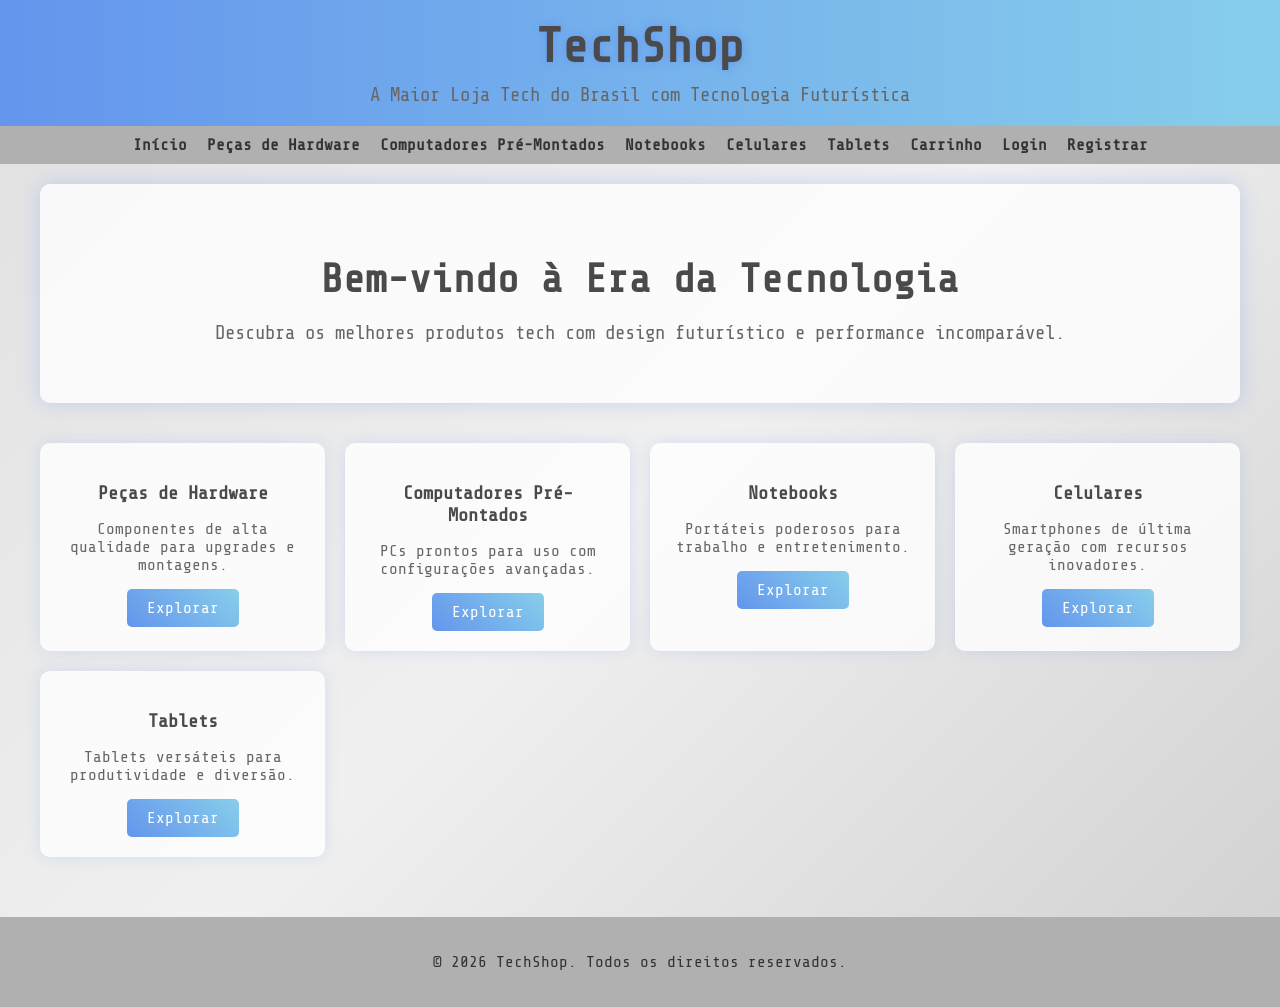
==== index.html @ fea6d9d9 "site semi pronto" ====
<!doctype html>
<html lang="pt-br">
  <head>
    <meta charset="UTF-8" />
    <meta name="viewport" content="width=device-width, initial-scale=1.0" />
    <title>TechShop - Maior Loja Tech do Brasil</title>
    <link rel="stylesheet" href="style.css">
    <link href="https://fonts.googleapis.com/css2?family=Share+Tech+Mono&display=swap" rel="stylesheet">
  </head>
  <body>
    <header>
      <h1>TechShop</h1>
      <p>A Maior Loja Tech do Brasil com Tecnologia Futurística</p>
    </header>
    <nav>
      <ul>
        <li><a href="index.html">Início</a></li>
        <li><a href="peças.html">Peças de Hardware</a></li>
        <li><a href="pc.html">Computadores Pré-Montados</a></li>
        <li><a href="note.html">Notebooks</a></li>
        <li><a href="cell.html">Celulares</a></li>
        <li><a href="tblt.html">Tablets</a></li>
        <li><a href="cart.html">Carrinho</a></li>
        <li><a href="login.html">Login</a></li>
        <li><a href="register.html">Registrar</a></li>
      </ul>
    </nav>
    <main>
      <section class="hero">
        <h2>Bem-vindo à Era da Tecnologia</h2>
        <p>Descubra os melhores produtos tech com design futurístico e performance incomparável.</p>
      </section>
      <section class="categories">
        <div class="category">
          <h3>Peças de Hardware</h3>
          <p>Componentes de alta qualidade para upgrades e montagens.</p>
          <a href="peças.html">Explorar</a>
        </div>
        <div class="category">
          <h3>Computadores Pré-Montados</h3>
          <p>PCs prontos para uso com configurações avançadas.</p>
          <a href="pc.html">Explorar</a>
        </div>
        <div class="category">
          <h3>Notebooks</h3>
          <p>Portáteis poderosos para trabalho e entretenimento.</p>
          <a href="note.html">Explorar</a>
        </div>
        <div class="category">
          <h3>Celulares</h3>
          <p>Smartphones de última geração com recursos inovadores.</p>
          <a href="cell.html">Explorar</a>
        </div>
        <div class="category">
          <h3>Tablets</h3>
          <p>Tablets versáteis para produtividade e diversão.</p>
          <a href="tblt.html">Explorar</a>
        </div>
      </section>
    </main>
    <footer>
      <p>&copy; 2026 TechShop. Todos os direitos reservados.</p>
    </footer>
  </body>
</html>
---- style.css ----
body {
    font-family: 'Share Tech Mono', monospace;
    margin: 0;
    padding: 0;
    background: linear-gradient(135deg, #e0e0e0, #f0f0f0, #d0d0d0);
    color: #333;
    min-height: 100vh;
}

header {
    background: linear-gradient(90deg, #6495ed, #87ceeb);
    padding: 20px;
    text-align: center;
    box-shadow: 0 0 20px rgba(100, 149, 237, 0.5);
}

header h1 {
    margin: 0;
    font-size: 3em;
    color: #4a4a4a;
    text-shadow: 0 0 10px #6495ed;
}

header p {
    margin: 10px 0 0;
    font-size: 1.2em;
    color: #666;
}

nav {
    background: #b0b0b0;
    padding: 10px;
    text-align: center;
}

nav ul {
    list-style: none;
    padding: 0;
    margin: 0;
    display: flex;
    justify-content: center;
    gap: 20px;
}

nav a {
    color: #333;
    text-decoration: none;
    font-weight: bold;
    transition: color 0.3s;
}

nav a:hover {
    color: #6495ed;
    text-shadow: 0 0 5px #6495ed;
}

main {
    padding: 20px;
    max-width: 1200px;
    margin: 0 auto;
}

.hero {
    text-align: center;
    margin-bottom: 40px;
    padding: 40px;
    background: rgba(255, 255, 255, 0.8);
    border-radius: 10px;
    box-shadow: 0 0 20px rgba(100, 149, 237, 0.3);
}

.hero h2 {
    font-size: 2.5em;
    color: #4a4a4a;
    margin-bottom: 20px;
}

.hero p {
    font-size: 1.2em;
    color: #666;
}

.categories {
    display: grid;
    grid-template-columns: repeat(auto-fit, minmax(250px, 1fr));
    gap: 20px;
}

.category {
    background: rgba(255, 255, 255, 0.8);
    padding: 20px;
    border-radius: 10px;
    text-align: center;
    box-shadow: 0 0 15px rgba(100, 149, 237, 0.2);
    transition: transform 0.3s, box-shadow 0.3s;
}

.category:hover {
    transform: translateY(-5px);
    box-shadow: 0 5px 25px rgba(100, 149, 237, 0.4);
}

.category h3 {
    color: #4a4a4a;
    margin-bottom: 10px;
}

.category p {
    color: #666;
    margin-bottom: 15px;
}

.category a {
    display: inline-block;
    background: linear-gradient(45deg, #6495ed, #87ceeb);
    color: white;
    padding: 10px 20px;
    text-decoration: none;
    border-radius: 5px;
    transition: background 0.3s;
}

.category a:hover {
    background: linear-gradient(45deg, #87ceeb, #6495ed);
}

.products {
    display: grid;
    grid-template-columns: repeat(auto-fit, minmax(250px, 1fr));
    gap: 20px;
    margin-top: 20px;
}

.product {
    background: rgba(255, 255, 255, 0.8);
    padding: 20px;
    border-radius: 10px;
    text-align: center;
    box-shadow: 0 0 15px rgba(100, 149, 237, 0.2);
    transition: transform 0.3s, box-shadow 0.3s;
}

.product:hover {
    transform: translateY(-5px);
    box-shadow: 0 5px 25px rgba(100, 149, 237, 0.4);
}

.product h3 {
    color: #4a4a4a;
    margin-bottom: 10px;
}

.product p {
    color: #666;
    margin-bottom: 10px;
}

.product .price {
    font-weight: bold;
    color: #6495ed;
    font-size: 1.2em;
}

.add-to-cart {
    background: linear-gradient(45deg, #6495ed, #87ceeb);
    color: white;
    border: none;
    padding: 10px;
    cursor: pointer;
    border-radius: 5px;
    transition: background 0.3s;
}

.add-to-cart:hover {
    background: linear-gradient(45deg, #87ceeb, #6495ed);
}

.login-form, .register-form, .admin-form {
    max-width: 400px;
    margin: 0 auto;
    background: rgba(255, 255, 255, 0.8);
    padding: 20px;
    border-radius: 10px;
    box-shadow: 0 0 15px rgba(100, 149, 237, 0.2);
}

.login-form h2, .register-form h2, .admin-form h2 {
    text-align: center;
    color: #4a4a4a;
}

.login-form form, .register-form form, .admin-form form {
    display: flex;
    flex-direction: column;
}

.login-form label, .register-form label, .admin-form label {
    margin-top: 10px;
    color: #666;
}

.login-form input, .login-form select, .register-form input, .register-form select, .admin-form input, .admin-form select {
    padding: 10px;
    margin-top: 5px;
    background: #f0f0f0;
    border: 1px solid #6495ed;
    color: #333;
    border-radius: 5px;
}

.login-form button, .register-form button, .admin-form button {
    margin-top: 20px;
    background: linear-gradient(45deg, #6495ed, #87ceeb);
    color: white;
    border: none;
    padding: 10px;
    cursor: pointer;
    border-radius: 5px;
    transition: background 0.3s;
}

.login-form button:hover, .register-form button:hover, .admin-form button:hover {
    background: linear-gradient(45deg, #87ceeb, #6495ed);
}

.cart {
    max-width: 600px;
    margin: 0 auto;
    background: rgba(255, 255, 255, 0.8);
    padding: 20px;
    border-radius: 10px;
    box-shadow: 0 0 15px rgba(100, 149, 237, 0.2);
}

.cart h2 {
    text-align: center;
    color: #4a4a4a;
}

#cartItems div {
    padding: 10px;
    border-bottom: 1px solid #6495ed;
}

#total {
    font-size: 1.5em;
    text-align: center;
    color: #6495ed;
    margin: 20px 0;
}

#checkout {
    display: block;
    margin: 0 auto;
    background: linear-gradient(45deg, #6495ed, #87ceeb);
    color: white;
    border: none;
    padding: 15px 30px;
    cursor: pointer;
    border-radius: 5px;
    transition: background 0.3s;
}

#checkout:hover {
    background: linear-gradient(45deg, #87ceeb, #6495ed);
}

footer {
    background: #b0b0b0;
    text-align: center;
    padding: 20px;
    margin-top: 40px;
    color: #333;
}
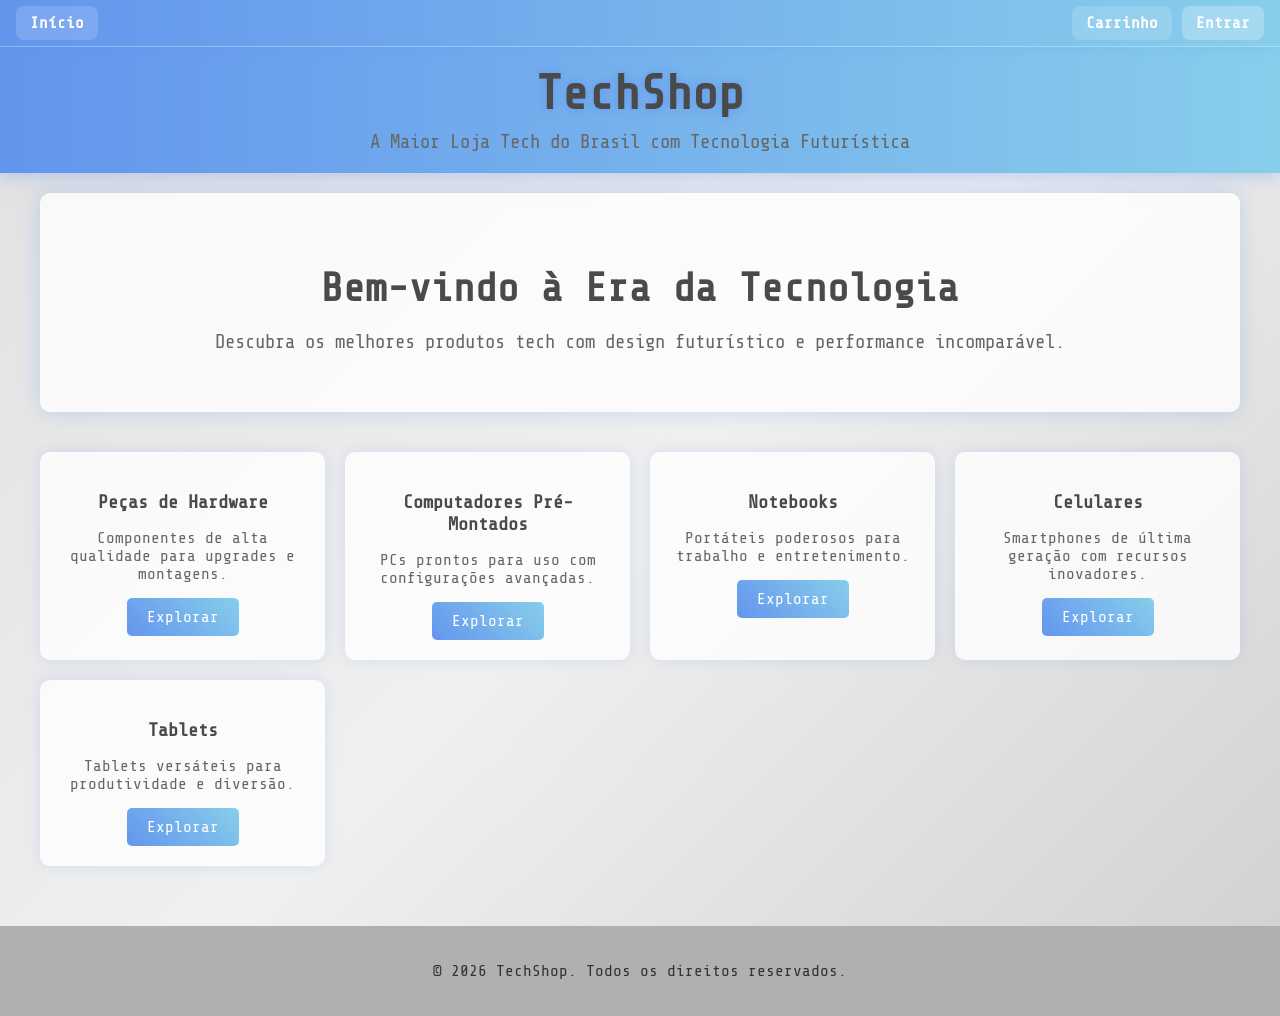
==== commit 414d8c4c: "alterações principalmente no login e um ppouco no layout" ====
--- a/index.html
+++ b/index.html
@@ -8,23 +8,17 @@
     <link href="https://fonts.googleapis.com/css2?family=Share+Tech+Mono&display=swap" rel="stylesheet">
   </head>
   <body>
+    <div class="topbar">
+      <a class="home-link" href="index.html">Início</a>
+      <div class="topbar-right">
+        <a class="cart-link" href="cart.html">Carrinho</a>
+        <a class="auth-link" href="auth.html">Entrar</a>
+      </div>
+    </div>
     <header>
       <h1>TechShop</h1>
       <p>A Maior Loja Tech do Brasil com Tecnologia Futurística</p>
     </header>
-    <nav>
-      <ul>
-        <li><a href="index.html">Início</a></li>
-        <li><a href="peças.html">Peças de Hardware</a></li>
-        <li><a href="pc.html">Computadores Pré-Montados</a></li>
-        <li><a href="note.html">Notebooks</a></li>
-        <li><a href="cell.html">Celulares</a></li>
-        <li><a href="tblt.html">Tablets</a></li>
-        <li><a href="cart.html">Carrinho</a></li>
-        <li><a href="login.html">Login</a></li>
-        <li><a href="register.html">Registrar</a></li>
-      </ul>
-    </nav>
     <main>
       <section class="hero">
         <h2>Bem-vindo à Era da Tecnologia</h2>
--- a/style.css
+++ b/style.css
@@ -5,6 +5,52 @@
     background: linear-gradient(135deg, #e0e0e0, #f0f0f0, #d0d0d0);
     color: #333;
     min-height: 100vh;
+}
+
+.topbar {
+    position: sticky;
+    top: 0;
+    display: flex;
+    justify-content: space-between;
+    align-items: center;
+    padding: 6px 16px;
+    background: linear-gradient(90deg, #6495ed, #87ceeb);
+    box-shadow: 0 2px 10px rgba(100, 149, 237, 0.15);
+    border-bottom: 1px solid rgba(255, 255, 255, 0.3);
+    z-index: 1000;
+}
+
+.topbar-right {
+    display: flex;
+    align-items: center;
+    gap: 10px;
+}
+
+.home-link,
+.auth-link,
+.cart-link {
+    font-weight: bold;
+    color: #fff;
+    text-decoration: none;
+    padding: 8px 14px;
+    border-radius: 8px;
+    transition: background 0.3s, transform 0.2s;
+}
+
+.home-link,
+.cart-link {
+    background: rgba(255, 255, 255, 0.15);
+}
+
+.auth-link {
+    background: rgba(255, 255, 255, 0.25);
+}
+
+.home-link:hover,
+.auth-link:hover,
+.cart-link:hover {
+    background: rgba(255, 255, 255, 0.35);
+    transform: translateY(-1px);
 }
 
 header {
@@ -264,7 +310,38 @@
 #checkout:hover {
     background: linear-gradient(45deg, #87ceeb, #6495ed);
 }
-
+.auth-options {
+    max-width: 420px;
+    margin: 40px auto;
+    background: rgba(255, 255, 255, 0.95);
+    padding: 30px;
+    border-radius: 16px;
+    box-shadow: 0 0 20px rgba(100, 149, 237, 0.18);
+    text-align: center;
+}
+
+.auth-buttons {
+    display: flex;
+    justify-content: center;
+    gap: 20px;
+    margin-top: 24px;
+}
+
+.button-link {
+    display: inline-block;
+    padding: 15px 28px;
+    background: linear-gradient(90deg, #6495ed, #87ceeb);
+    color: #fff;
+    border-radius: 12px;
+    text-decoration: none;
+    font-weight: bold;
+    transition: transform 0.2s, box-shadow 0.2s;
+}
+
+.button-link:hover {
+    transform: translateY(-2px);
+    box-shadow: 0 6px 18px rgba(100, 149, 237, 0.2);
+}
 footer {
     background: #b0b0b0;
     text-align: center;
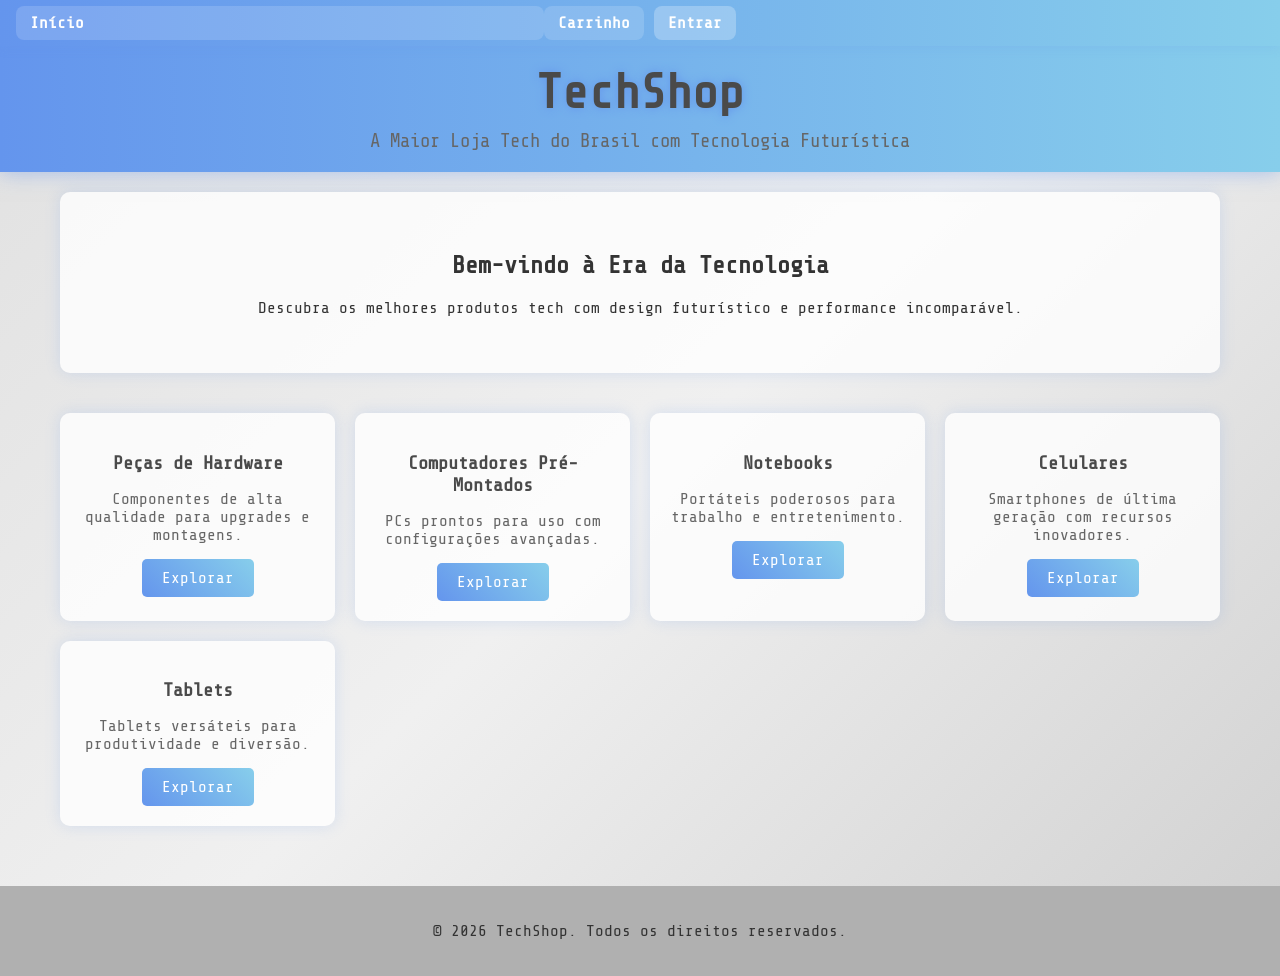
==== commit 81697c17: "oi" ====
--- a/index.html
+++ b/index.html
@@ -12,7 +12,7 @@
       <a class="home-link" href="index.html">Início</a>
       <div class="topbar-right">
         <a class="cart-link" href="cart.html">Carrinho</a>
-        <a class="auth-link" href="auth.html">Entrar</a>
+        <a class="auth-link" href="auth.php">Entrar</a>
       </div>
     </div>
     <header>
--- a/style.css
+++ b/style.css
@@ -1,351 +1,215 @@
+:root {
+  --primary: #6495ed;
+  --secondary: #87ceeb;
+  --bg-light: rgba(255, 255, 255, 0.8);
+  --text-dark: #333;
+  --text-muted: #666;
+  --shadow: 0 0 15px rgba(100, 149, 237, 0.2);
+}
+
+* { box-sizing: border-box; }
+
 body {
-    font-family: 'Share Tech Mono', monospace;
-    margin: 0;
-    padding: 0;
-    background: linear-gradient(135deg, #e0e0e0, #f0f0f0, #d0d0d0);
-    color: #333;
-    min-height: 100vh;
-}
-
+  font-family: 'Share Tech Mono', monospace;
+  margin: 0;
+  padding: 0;
+  background: linear-gradient(135deg, #e0e0e0, #f0f0f0, #d0d0d0);
+  color: var(--text-dark);
+  min-height: 100vh;
+  display: grid;
+  grid-template-rows: auto 1fr auto;
+}
+
+/* Topbar com Grid */
 .topbar {
-    position: sticky;
-    top: 0;
-    display: flex;
-    justify-content: space-between;
-    align-items: center;
-    padding: 6px 16px;
-    background: linear-gradient(90deg, #6495ed, #87ceeb);
-    box-shadow: 0 2px 10px rgba(100, 149, 237, 0.15);
-    border-bottom: 1px solid rgba(255, 255, 255, 0.3);
-    z-index: 1000;
-}
-
-.topbar-right {
-    display: flex;
-    align-items: center;
-    gap: 10px;
-}
-
-.home-link,
-.auth-link,
-.cart-link {
-    font-weight: bold;
-    color: #fff;
-    text-decoration: none;
-    padding: 8px 14px;
-    border-radius: 8px;
-    transition: background 0.3s, transform 0.2s;
-}
-
-.home-link,
-.cart-link {
-    background: rgba(255, 255, 255, 0.15);
-}
-
-.auth-link {
-    background: rgba(255, 255, 255, 0.25);
-}
-
-.home-link:hover,
-.auth-link:hover,
-.cart-link:hover {
-    background: rgba(255, 255, 255, 0.35);
-    transform: translateY(-1px);
-}
+  position: sticky;
+  top: 0;
+  display: grid;
+  grid-template-columns: 1fr auto 1fr;
+  align-items: center;
+  padding: 6px 16px;
+  background: linear-gradient(90deg, var(--primary), var(--secondary));
+  box-shadow: 0 2px 10px rgba(100, 149, 237, 0.15);
+  z-index: 1000;
+}
+.topbar-left, .topbar-right {
+  display: grid;
+  grid-auto-flow: column;
+  gap: 10px;
+}
+.topbar-right { justify-content: end; }
+
+.home-link, .auth-link, .cart-link, .admin-btn {
+  font-weight: bold;
+  color: #fff;
+  text-decoration: none;
+  padding: 8px 14px;
+  border-radius: 8px;
+  transition: background 0.3s, transform 0.2s;
+}
+.home-link, .cart-link { background: rgba(255, 255, 255, 0.15); }
+.auth-link { background: rgba(255, 255, 255, 0.25); }
+.admin-btn { background: rgba(76, 175, 80, 0.7); }
+
+.home-link:hover, .auth-link:hover, .cart-link:hover, .admin-btn:hover {
+  background: rgba(255, 255, 255, 0.35);
+  transform: translateY(-1px);
+}
+.admin-btn:hover { background: rgba(76, 175, 80, 0.9); }
 
 header {
-    background: linear-gradient(90deg, #6495ed, #87ceeb);
-    padding: 20px;
-    text-align: center;
-    box-shadow: 0 0 20px rgba(100, 149, 237, 0.5);
-}
-
-header h1 {
-    margin: 0;
-    font-size: 3em;
-    color: #4a4a4a;
-    text-shadow: 0 0 10px #6495ed;
-}
-
-header p {
-    margin: 10px 0 0;
-    font-size: 1.2em;
-    color: #666;
-}
-
-nav {
-    background: #b0b0b0;
-    padding: 10px;
-    text-align: center;
-}
-
-nav ul {
-    list-style: none;
-    padding: 0;
-    margin: 0;
-    display: flex;
-    justify-content: center;
-    gap: 20px;
-}
-
-nav a {
-    color: #333;
-    text-decoration: none;
-    font-weight: bold;
-    transition: color 0.3s;
-}
-
-nav a:hover {
-    color: #6495ed;
-    text-shadow: 0 0 5px #6495ed;
-}
+  background: linear-gradient(90deg, var(--primary), var(--secondary));
+  padding: 20px;
+  text-align: center;
+  box-shadow: 0 0 20px rgba(100, 149, 237, 0.5);
+}
+header h1 { margin: 0; font-size: 3em; color: #4a4a4a; text-shadow: 0 0 10px var(--primary); }
+header p { margin: 10px 0 0; font-size: 1.2em; color: var(--text-muted); }
 
 main {
-    padding: 20px;
-    max-width: 1200px;
-    margin: 0 auto;
+  padding: 20px;
+  max-width: 1200px;
+  margin: 0 auto;
+  width: 100%;
 }
 
 .hero {
-    text-align: center;
-    margin-bottom: 40px;
-    padding: 40px;
-    background: rgba(255, 255, 255, 0.8);
-    border-radius: 10px;
-    box-shadow: 0 0 20px rgba(100, 149, 237, 0.3);
-}
-
-.hero h2 {
-    font-size: 2.5em;
-    color: #4a4a4a;
-    margin-bottom: 20px;
-}
-
-.hero p {
-    font-size: 1.2em;
-    color: #666;
-}
-
-.categories {
-    display: grid;
-    grid-template-columns: repeat(auto-fit, minmax(250px, 1fr));
-    gap: 20px;
-}
-
-.category {
-    background: rgba(255, 255, 255, 0.8);
-    padding: 20px;
-    border-radius: 10px;
-    text-align: center;
-    box-shadow: 0 0 15px rgba(100, 149, 237, 0.2);
-    transition: transform 0.3s, box-shadow 0.3s;
-}
-
-.category:hover {
-    transform: translateY(-5px);
-    box-shadow: 0 5px 25px rgba(100, 149, 237, 0.4);
-}
-
-.category h3 {
-    color: #4a4a4a;
-    margin-bottom: 10px;
-}
-
-.category p {
-    color: #666;
-    margin-bottom: 15px;
-}
-
-.category a {
-    display: inline-block;
-    background: linear-gradient(45deg, #6495ed, #87ceeb);
-    color: white;
-    padding: 10px 20px;
-    text-decoration: none;
-    border-radius: 5px;
-    transition: background 0.3s;
-}
-
-.category a:hover {
-    background: linear-gradient(45deg, #87ceeb, #6495ed);
-}
-
-.products {
-    display: grid;
-    grid-template-columns: repeat(auto-fit, minmax(250px, 1fr));
-    gap: 20px;
-    margin-top: 20px;
-}
-
-.product {
-    background: rgba(255, 255, 255, 0.8);
-    padding: 20px;
-    border-radius: 10px;
-    text-align: center;
-    box-shadow: 0 0 15px rgba(100, 149, 237, 0.2);
-    transition: transform 0.3s, box-shadow 0.3s;
-}
-
-.product:hover {
-    transform: translateY(-5px);
-    box-shadow: 0 5px 25px rgba(100, 149, 237, 0.4);
-}
-
-.product h3 {
-    color: #4a4a4a;
-    margin-bottom: 10px;
-}
-
-.product p {
-    color: #666;
-    margin-bottom: 10px;
-}
-
-.product .price {
-    font-weight: bold;
-    color: #6495ed;
-    font-size: 1.2em;
-}
-
-.add-to-cart {
-    background: linear-gradient(45deg, #6495ed, #87ceeb);
-    color: white;
-    border: none;
-    padding: 10px;
-    cursor: pointer;
-    border-radius: 5px;
-    transition: background 0.3s;
-}
-
-.add-to-cart:hover {
-    background: linear-gradient(45deg, #87ceeb, #6495ed);
-}
-
+  text-align: center;
+  margin-bottom: 40px;
+  padding: 40px;
+  background: var(--bg-light);
+  border-radius: 10px;
+  box-shadow: var(--shadow);
+}
+
+/* Categorias e Produtos com Grid Responsivo */
+.categories, .products {
+  display: grid;
+  grid-template-columns: repeat(auto-fit, minmax(250px, 1fr));
+  gap: 20px;
+}
+.category, .product {
+  background: var(--bg-light);
+  padding: 20px;
+  border-radius: 10px;
+  text-align: center;
+  box-shadow: var(--shadow);
+  transition: transform 0.3s, box-shadow 0.3s;
+}
+.category:hover, .product:hover {
+  transform: translateY(-5px);
+  box-shadow: 0 5px 25px rgba(100, 149, 237, 0.4);
+}
+.category h3, .product h3 { color: #4a4a4a; margin-bottom: 10px; }
+.category p, .product p { color: var(--text-muted); margin-bottom: 15px; }
+.product .price { font-weight: bold; color: var(--primary); font-size: 1.2em; margin: 10px 0; }
+
+.category a, .add-to-cart, .login-form button, .register-form button, .admin-form button, #checkout {
+  display: inline-block;
+  background: linear-gradient(45deg, var(--primary), var(--secondary));
+  color: white;
+  border: none;
+  padding: 10px 20px;
+  cursor: pointer;
+  border-radius: 5px;
+  transition: background 0.3s;
+  text-decoration: none;
+}
+.category a:hover, .add-to-cart:hover, .login-form button:hover, .register-form button:hover, .admin-form button:hover, #checkout:hover {
+  background: linear-gradient(45deg, var(--secondary), var(--primary));
+}
+
+/* Formulários com Grid */
 .login-form, .register-form, .admin-form {
-    max-width: 400px;
-    margin: 0 auto;
-    background: rgba(255, 255, 255, 0.8);
-    padding: 20px;
-    border-radius: 10px;
-    box-shadow: 0 0 15px rgba(100, 149, 237, 0.2);
-}
-
-.login-form h2, .register-form h2, .admin-form h2 {
-    text-align: center;
-    color: #4a4a4a;
-}
-
+  max-width: 400px;
+  margin: 20px auto;
+  background: var(--bg-light);
+  padding: 20px;
+  border-radius: 10px;
+  box-shadow: var(--shadow);
+  display: grid;
+  gap: 15px;
+}
 .login-form form, .register-form form, .admin-form form {
-    display: flex;
-    flex-direction: column;
-}
-
+  display: grid;
+  gap: 10px;
+}
 .login-form label, .register-form label, .admin-form label {
-    margin-top: 10px;
-    color: #666;
-}
-
+  margin-top: 10px;
+  color: var(--text-muted);
+}
 .login-form input, .login-form select, .register-form input, .register-form select, .admin-form input, .admin-form select {
-    padding: 10px;
-    margin-top: 5px;
-    background: #f0f0f0;
-    border: 1px solid #6495ed;
-    color: #333;
-    border-radius: 5px;
-}
-
-.login-form button, .register-form button, .admin-form button {
-    margin-top: 20px;
-    background: linear-gradient(45deg, #6495ed, #87ceeb);
-    color: white;
-    border: none;
-    padding: 10px;
-    cursor: pointer;
-    border-radius: 5px;
-    transition: background 0.3s;
-}
-
-.login-form button:hover, .register-form button:hover, .admin-form button:hover {
-    background: linear-gradient(45deg, #87ceeb, #6495ed);
-}
-
+  padding: 10px;
+  background: #f0f0f0;
+  border: 1px solid var(--primary);
+  color: var(--text-dark);
+  border-radius: 5px;
+}
+
+/* Carrinho com Grid */
 .cart {
-    max-width: 600px;
-    margin: 0 auto;
-    background: rgba(255, 255, 255, 0.8);
-    padding: 20px;
-    border-radius: 10px;
-    box-shadow: 0 0 15px rgba(100, 149, 237, 0.2);
-}
-
-.cart h2 {
-    text-align: center;
-    color: #4a4a4a;
-}
-
-#cartItems div {
-    padding: 10px;
-    border-bottom: 1px solid #6495ed;
-}
-
-#total {
-    font-size: 1.5em;
-    text-align: center;
-    color: #6495ed;
-    margin: 20px 0;
-}
-
-#checkout {
-    display: block;
-    margin: 0 auto;
-    background: linear-gradient(45deg, #6495ed, #87ceeb);
-    color: white;
-    border: none;
-    padding: 15px 30px;
-    cursor: pointer;
-    border-radius: 5px;
-    transition: background 0.3s;
-}
-
-#checkout:hover {
-    background: linear-gradient(45deg, #87ceeb, #6495ed);
-}
+  max-width: 600px;
+  margin: 0 auto;
+  background: var(--bg-light);
+  padding: 20px;
+  border-radius: 10px;
+  box-shadow: var(--shadow);
+  display: grid;
+  gap: 15px;
+}
+#cartItems { display: grid; gap: 5px; }
+#cartItems div { padding: 10px; border-bottom: 1px solid var(--primary); }
+#total { font-size: 1.5em; text-align: center; color: var(--primary); margin: 20px 0; }
+#checkout { display: block; margin: 0 auto; padding: 15px 30px; width: fit-content; }
+
+/* Auth Options */
 .auth-options {
-    max-width: 420px;
-    margin: 40px auto;
-    background: rgba(255, 255, 255, 0.95);
-    padding: 30px;
-    border-radius: 16px;
-    box-shadow: 0 0 20px rgba(100, 149, 237, 0.18);
-    text-align: center;
-}
-
+  max-width: 420px;
+  margin: 40px auto;
+  background: rgba(255, 255, 255, 0.95);
+  padding: 30px;
+  border-radius: 16px;
+  box-shadow: 0 0 20px rgba(100, 149, 237, 0.18);
+  text-align: center;
+  display: grid;
+  gap: 20px;
+}
 .auth-buttons {
-    display: flex;
-    justify-content: center;
-    gap: 20px;
-    margin-top: 24px;
-}
-
+  display: grid;
+  grid-template-columns: repeat(auto-fit, minmax(150px, 1fr));
+  gap: 20px;
+}
 .button-link {
-    display: inline-block;
-    padding: 15px 28px;
-    background: linear-gradient(90deg, #6495ed, #87ceeb);
-    color: #fff;
-    border-radius: 12px;
-    text-decoration: none;
-    font-weight: bold;
-    transition: transform 0.2s, box-shadow 0.2s;
-}
-
+  display: grid;
+  place-items: center;
+  padding: 15px 28px;
+  background: linear-gradient(90deg, var(--primary), var(--secondary));
+  color: #fff;
+  border-radius: 12px;
+  text-decoration: none;
+  font-weight: bold;
+  transition: transform 0.2s, box-shadow 0.2s;
+}
 .button-link:hover {
-    transform: translateY(-2px);
-    box-shadow: 0 6px 18px rgba(100, 149, 237, 0.2);
-}
+  transform: translateY(-2px);
+  box-shadow: 0 6px 18px rgba(100, 149, 237, 0.2);
+}
+
 footer {
-    background: #b0b0b0;
-    text-align: center;
-    padding: 20px;
-    margin-top: 40px;
-    color: #333;
-}
+  background: #b0b0b0;
+  text-align: center;
+  padding: 20px;
+  margin-top: 40px;
+  color: var(--text-dark);
+}
+
+.error-message {
+  color: #d32f2f;
+  text-align: center;
+  font-weight: bold;
+}
+.success-message {
+  color: #2e7d32;
+  text-align: center;
+  font-weight: bold;
+}
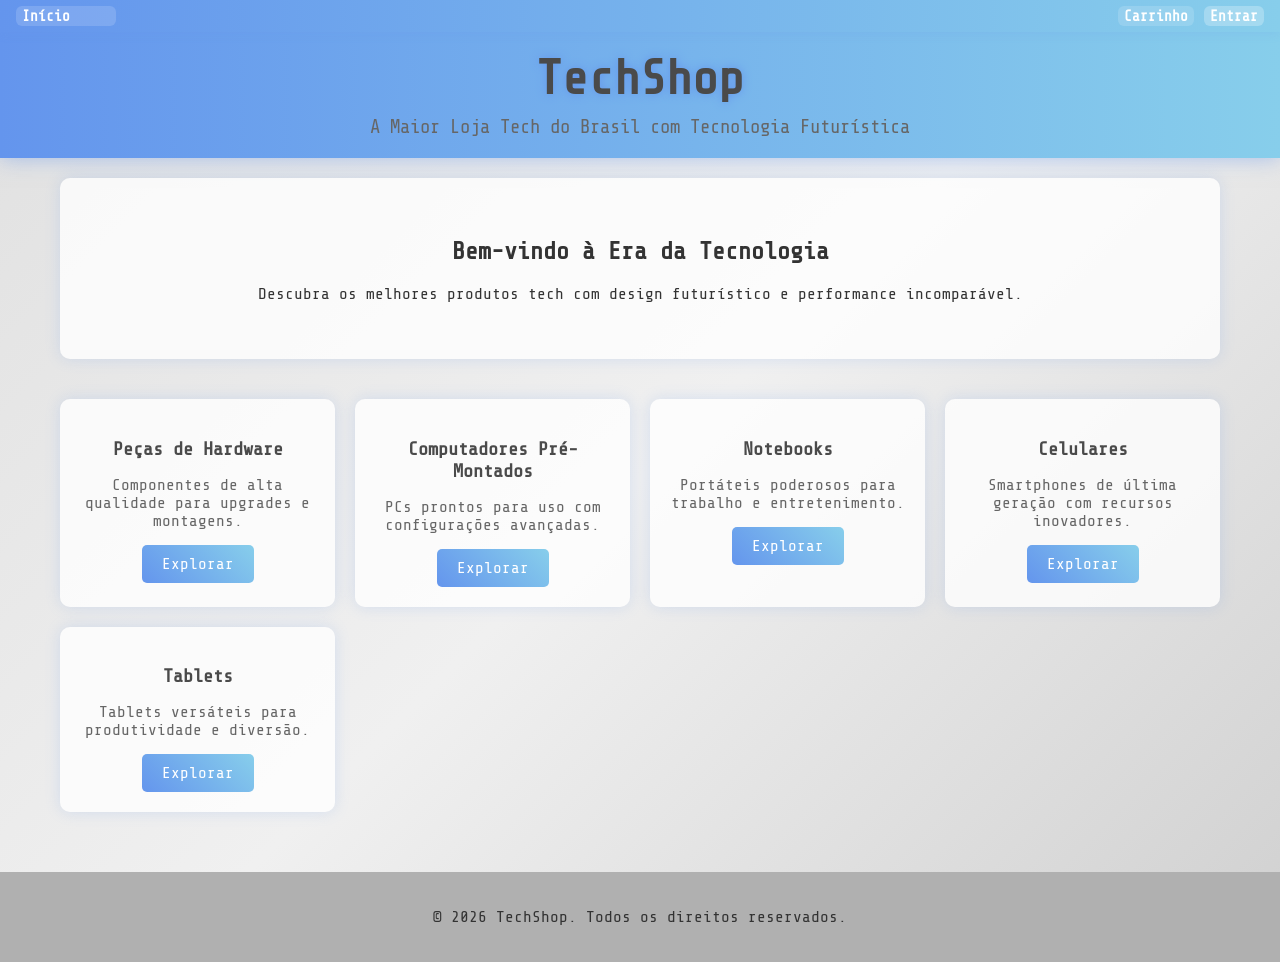
==== commit c343cbd3: "ab" ====
--- a/index.html
+++ b/index.html
@@ -15,11 +15,12 @@
         <a class="auth-link" href="auth.php">Entrar</a>
       </div>
     </div>
-    <header>
-      <h1>TechShop</h1>
-      <p>A Maior Loja Tech do Brasil com Tecnologia Futurística</p>
-    </header>
-    <main>
+    <div class="page-container">
+      <header>
+        <h1>TechShop</h1>
+        <p>A Maior Loja Tech do Brasil com Tecnologia Futurística</p>
+      </header>
+      <main>
       <section class="hero">
         <h2>Bem-vindo à Era da Tecnologia</h2>
         <p>Descubra os melhores produtos tech com design futurístico e performance incomparável.</p>
@@ -55,5 +56,6 @@
     <footer>
       <p>&copy; 2026 TechShop. Todos os direitos reservados.</p>
     </footer>
+    </div>
   </body>
 </html>
--- a/style.css
+++ b/style.css
@@ -16,35 +16,53 @@
   background: linear-gradient(135deg, #e0e0e0, #f0f0f0, #d0d0d0);
   color: var(--text-dark);
   min-height: 100vh;
-  display: grid;
-  grid-template-rows: auto 1fr auto;
-}
-
-/* Topbar com Grid */
+}
+
+/* Container para o conteúdo principal */
+.page-container {
+  display: grid;
+  grid-template-areas:
+    "header"
+    "main"
+    "footer";
+  grid-template-rows: auto auto auto;
+  min-height: 100vh;
+}
+
+/* Topbar com Grid Template Areas */
 .topbar {
   position: sticky;
   top: 0;
   display: grid;
-  grid-template-columns: 1fr auto 1fr;
+  grid-template-areas: "left center right";
+  grid-template-columns: 100px auto 1fr;
   align-items: center;
   padding: 6px 16px;
   background: linear-gradient(90deg, var(--primary), var(--secondary));
   box-shadow: 0 2px 10px rgba(100, 149, 237, 0.15);
   z-index: 1000;
 }
-.topbar-left, .topbar-right {
+.topbar-left {
+  grid-area: left;
   display: grid;
   grid-auto-flow: column;
   gap: 10px;
 }
-.topbar-right { justify-content: end; }
+.topbar-right {
+  grid-area: right;
+  display: grid;
+  grid-auto-flow: column;
+  gap: 10px;
+  justify-content: end;
+}
 
 .home-link, .auth-link, .cart-link, .admin-btn {
   font-weight: bold;
+  font-size: 0.9em;
   color: #fff;
   text-decoration: none;
-  padding: 8px 14px;
-  border-radius: 8px;
+  padding: 2px 6px;
+  border-radius: 6px;
   transition: background 0.3s, transform 0.2s;
 }
 .home-link, .cart-link { background: rgba(255, 255, 255, 0.15); }
@@ -58,6 +76,7 @@
 .admin-btn:hover { background: rgba(76, 175, 80, 0.9); }
 
 header {
+  grid-area: header;
   background: linear-gradient(90deg, var(--primary), var(--secondary));
   padding: 20px;
   text-align: center;
@@ -67,6 +86,7 @@
 header p { margin: 10px 0 0; font-size: 1.2em; color: var(--text-muted); }
 
 main {
+  grid-area: main;
   padding: 20px;
   max-width: 1200px;
   margin: 0 auto;
@@ -82,12 +102,16 @@
   box-shadow: var(--shadow);
 }
 
-/* Categorias e Produtos com Grid Responsivo */
+/* Categorias e Produtos com Grid Template Areas */
 .categories, .products {
   display: grid;
+  grid-template-areas:
+    "product1 product2 product3"
+    "product4 product5 product6";
   grid-template-columns: repeat(auto-fit, minmax(250px, 1fr));
   gap: 20px;
 }
+
 .category, .product {
   background: var(--bg-light);
   padding: 20px;
@@ -119,7 +143,7 @@
   background: linear-gradient(45deg, var(--secondary), var(--primary));
 }
 
-/* Formulários com Grid */
+/* Formulários com Grid Template Areas */
 .login-form, .register-form, .admin-form {
   max-width: 400px;
   margin: 20px auto;
@@ -128,9 +152,25 @@
   border-radius: 10px;
   box-shadow: var(--shadow);
   display: grid;
+  grid-template-areas:
+    "title"
+    "message"
+    "form";
   gap: 15px;
 }
+
+.login-form h2, .register-form h2, .admin-form h2 {
+  grid-area: title;
+  text-align: center;
+  margin: 0;
+}
+
+.error-message, .success-message {
+  grid-area: message;
+}
+
 .login-form form, .register-form form, .admin-form form {
+  grid-area: form;
   display: grid;
   gap: 10px;
 }
@@ -146,7 +186,7 @@
   border-radius: 5px;
 }
 
-/* Carrinho com Grid */
+/* Carrinho com Grid Template Areas */
 .cart {
   max-width: 600px;
   margin: 0 auto;
@@ -155,14 +195,34 @@
   border-radius: 10px;
   box-shadow: var(--shadow);
   display: grid;
+  grid-template-areas:
+    "items"
+    "total"
+    "checkout";
   gap: 15px;
 }
-#cartItems { display: grid; gap: 5px; }
+#cartItems {
+  grid-area: items;
+  display: grid;
+  gap: 5px;
+}
 #cartItems div { padding: 10px; border-bottom: 1px solid var(--primary); }
-#total { font-size: 1.5em; text-align: center; color: var(--primary); margin: 20px 0; }
-#checkout { display: block; margin: 0 auto; padding: 15px 30px; width: fit-content; }
-
-/* Auth Options */
+#total {
+  grid-area: total;
+  font-size: 1.5em;
+  text-align: center;
+  color: var(--primary);
+  margin: 20px 0;
+}
+#checkout {
+  grid-area: checkout;
+  display: block;
+  margin: 0 auto;
+  padding: 15px 30px;
+  width: fit-content;
+}
+
+/* Auth Options com Grid Template Areas */
 .auth-options {
   max-width: 420px;
   margin: 40px auto;
@@ -172,9 +232,14 @@
   box-shadow: 0 0 20px rgba(100, 149, 237, 0.18);
   text-align: center;
   display: grid;
+  grid-template-areas:
+    "title"
+    "buttons";
   gap: 20px;
 }
+
 .auth-buttons {
+  grid-area: buttons;
   display: grid;
   grid-template-columns: repeat(auto-fit, minmax(150px, 1fr));
   gap: 20px;
@@ -196,6 +261,7 @@
 }
 
 footer {
+  grid-area: footer;
   background: #b0b0b0;
   text-align: center;
   padding: 20px;
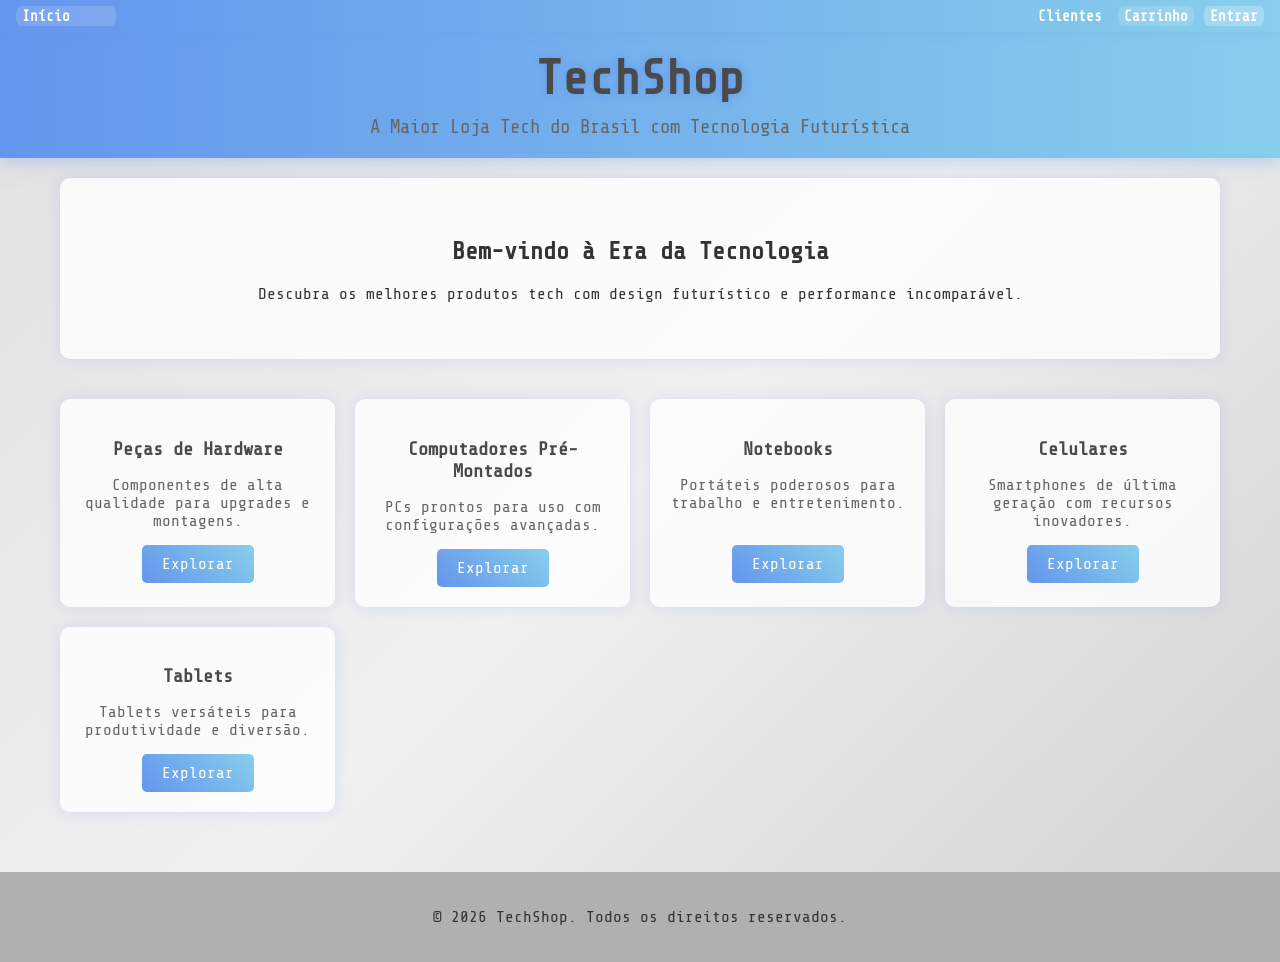
==== commit 64737fcd: "imagens e clientes" ====
--- a/index.html
+++ b/index.html
@@ -11,6 +11,7 @@
     <div class="topbar">
       <a class="home-link" href="index.html">Início</a>
       <div class="topbar-right">
+        <a class="clientes-link" href="clintes.html">Clientes</a>
         <a class="cart-link" href="cart.html">Carrinho</a>
         <a class="auth-link" href="auth.php">Entrar</a>
       </div>
@@ -39,6 +40,7 @@
         <div class="category">
           <h3>Notebooks</h3>
           <p>Portáteis poderosos para trabalho e entretenimento.</p>
+          <br>
           <a href="note.html">Explorar</a>
         </div>
         <div class="category">
--- a/style.css
+++ b/style.css
@@ -56,7 +56,7 @@
   justify-content: end;
 }
 
-.home-link, .auth-link, .cart-link, .admin-btn {
+.home-link, .auth-link, .cart-link, .clientes-link, .admin-btn {
   font-weight: bold;
   font-size: 0.9em;
   color: #fff;
@@ -206,7 +206,9 @@
   display: grid;
   gap: 5px;
 }
-#cartItems div { padding: 10px; border-bottom: 1px solid var(--primary); }
+#cartItems div { padding: 10px; border-bottom: 1px solid var(--primary); display: flex; justify-content: space-between; align-items: center; }
+#cartItems button { background: #ff4d4d; color: white; border: none; padding: 5px 10px; border-radius: 3px; cursor: pointer; }
+#cartItems button:hover { background: #cc0000; }
 #total {
   grid-area: total;
   font-size: 1.5em;
@@ -279,3 +281,36 @@
   text-align: center;
   font-weight: bold;
 }
+
+.imagens{
+  width: 200px;      
+  height: auto;      
+  max-width: 80%;   
+}
+
+.smartphone{
+  width: 300px;       
+  height: 220px;  
+  max-width: 80%;  
+}
+
+
+.clientes{
+  background: var(--bg-light);
+  padding: 20px;
+  border-radius: 10px;
+  text-align: left;
+  box-shadow: var(--shadow);
+  transition: transform 0.3s, box-shadow 0.3s;
+  transform: translateY(-5px);
+  box-shadow: 0 5px 25px rgba(100, 149, 237, 0.4);
+   width: 600px;
+}
+
+.lista-clientes {
+  display: grid;
+  grid-template-columns: repeat(2, 1fr); /* 2 colunas */
+  gap: 20px;
+  justify-items: center;
+}
+
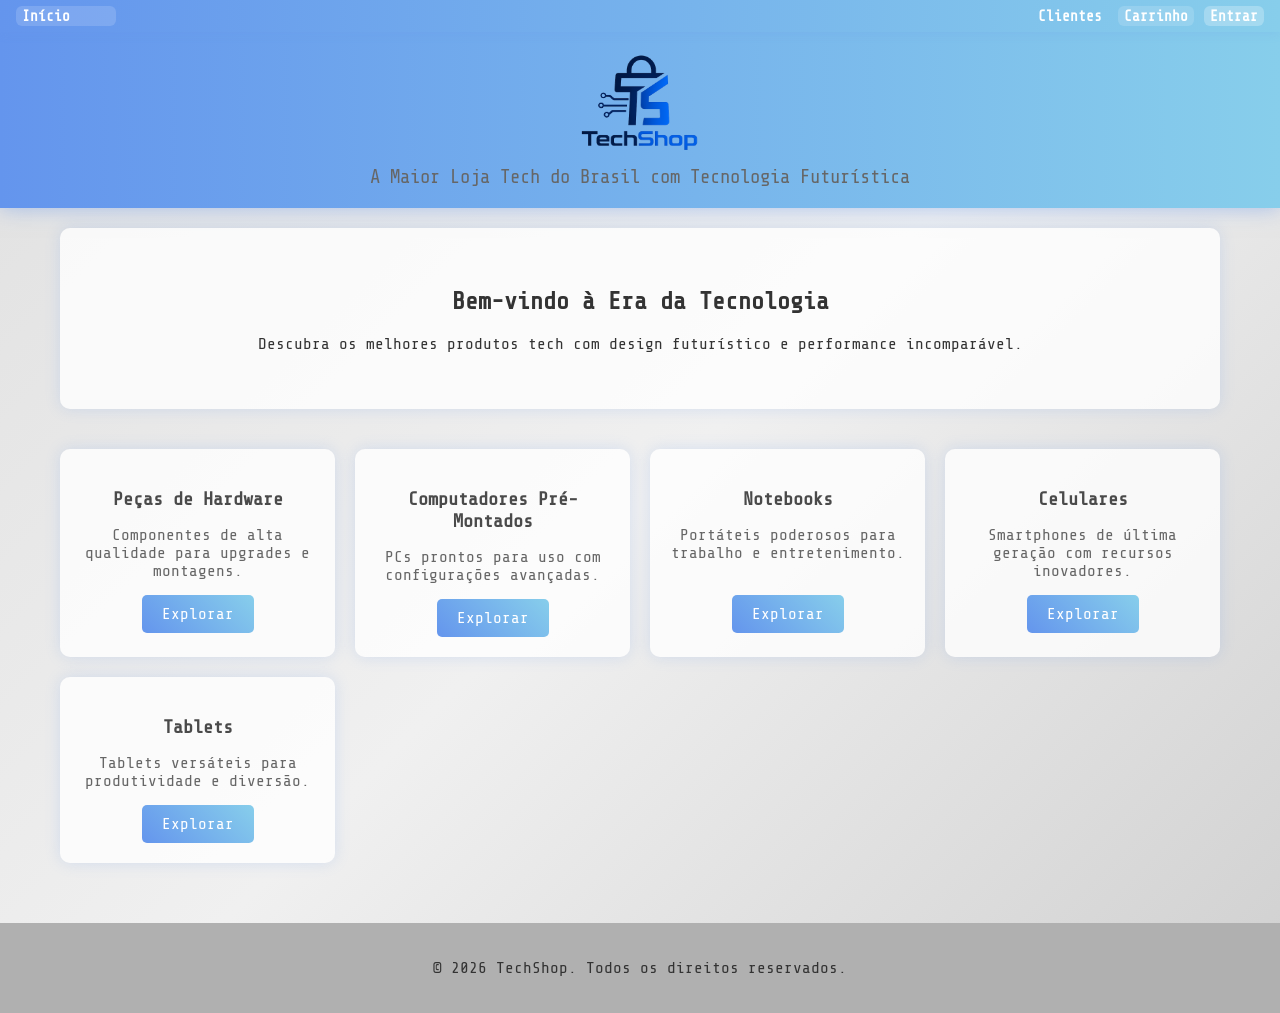
==== commit 1d707473: "logo" ====
--- a/index.html
+++ b/index.html
@@ -18,7 +18,7 @@
     </div>
     <div class="page-container">
       <header>
-        <h1>TechShop</h1>
+        <img class="logo" src="imagens/Logo.png" alt="">
         <p>A Maior Loja Tech do Brasil com Tecnologia Futurística</p>
       </header>
       <main>
--- a/style.css
+++ b/style.css
@@ -29,6 +29,18 @@
   min-height: 100vh;
 }
 
+.page-container-login {
+  display: grid;
+  grid-template-areas:
+    "topbar"
+    "header"
+    "main"
+    "footer";
+  grid-template-rows: auto auto auto;
+  min-height: 100vh;
+}
+
+
 /* Topbar com Grid Template Areas */
 .topbar {
   position: sticky;
@@ -42,6 +54,7 @@
   box-shadow: 0 2px 10px rgba(100, 149, 237, 0.15);
   z-index: 1000;
 }
+
 .topbar-left {
   grid-area: left;
   display: grid;
@@ -196,10 +209,12 @@
   box-shadow: var(--shadow);
   display: grid;
   grid-template-areas:
-    "items"
-    "total"
-    "checkout";
+  "titulo"
+  "items"
+  "total"
+  "checkout";
   gap: 15px;
+  text-align: center;
 }
 #cartItems {
   grid-area: items;
@@ -314,3 +329,8 @@
   justify-items: center;
 }
 
+.logo {
+  width: 120px;
+  height: auto;
+  max-width: 80%;
+}
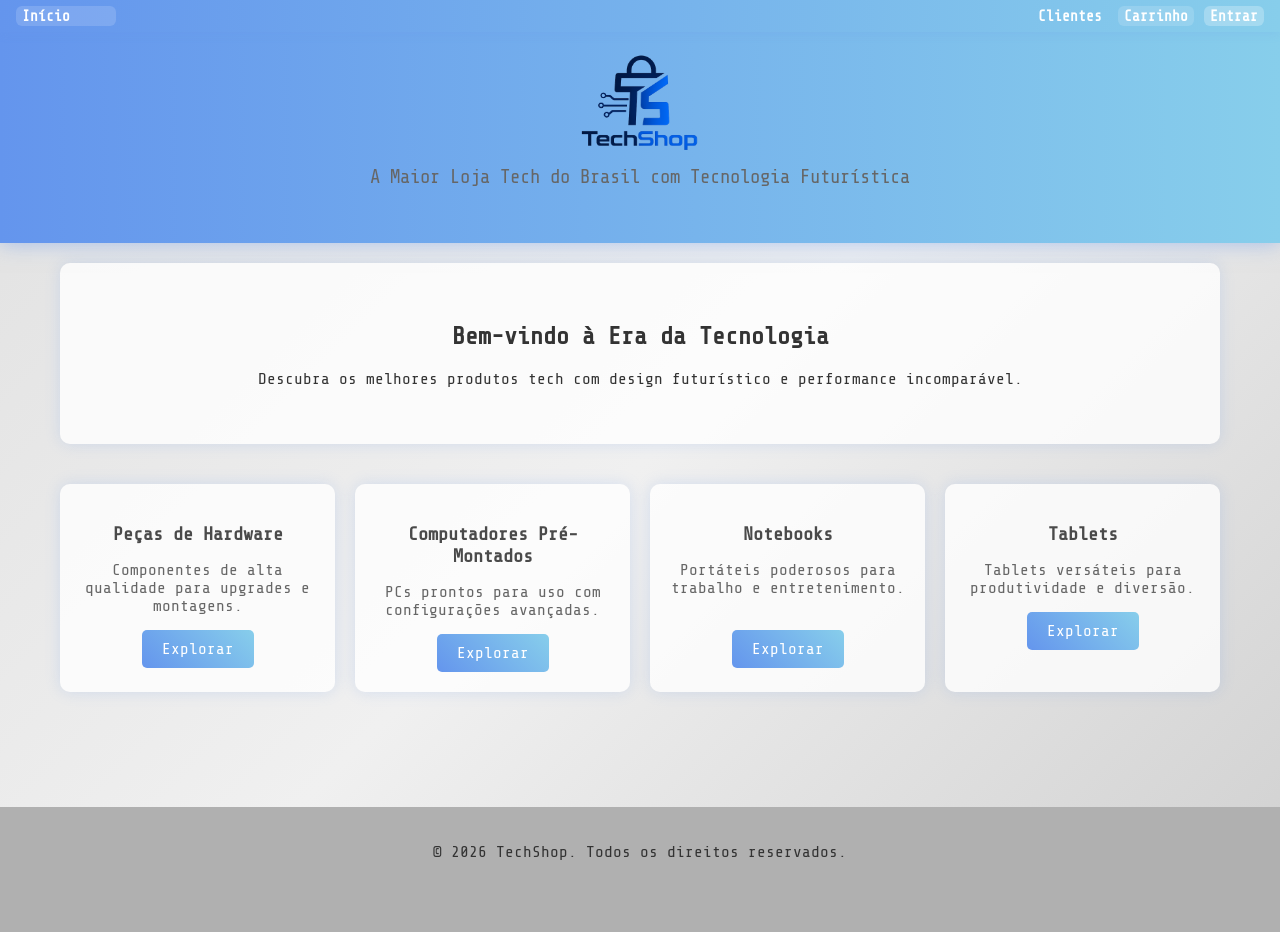
==== commit 717f1072: "produtos pelo banco de dados" ====
--- a/index.html
+++ b/index.html
@@ -30,28 +30,23 @@
         <div class="category">
           <h3>Peças de Hardware</h3>
           <p>Componentes de alta qualidade para upgrades e montagens.</p>
-          <a href="peças.html">Explorar</a>
+          <a href="prod.html?tipo=peças">Explorar</a>
         </div>
         <div class="category">
           <h3>Computadores Pré-Montados</h3>
           <p>PCs prontos para uso com configurações avançadas.</p>
-          <a href="pc.html">Explorar</a>
+          <a href="prod.html?tipo=pc">Explorar</a>
         </div>
         <div class="category">
           <h3>Notebooks</h3>
           <p>Portáteis poderosos para trabalho e entretenimento.</p>
           <br>
-          <a href="note.html">Explorar</a>
-        </div>
-        <div class="category">
-          <h3>Celulares</h3>
-          <p>Smartphones de última geração com recursos inovadores.</p>
-          <a href="cell.html">Explorar</a>
+          <a href="prod.html?tipo=note">Explorar</a>
         </div>
         <div class="category">
           <h3>Tablets</h3>
           <p>Tablets versáteis para produtividade e diversão.</p>
-          <a href="tblt.html">Explorar</a>
+          <a href="prod.html?tipo=tblt">Explorar</a>
         </div>
       </section>
     </main>
